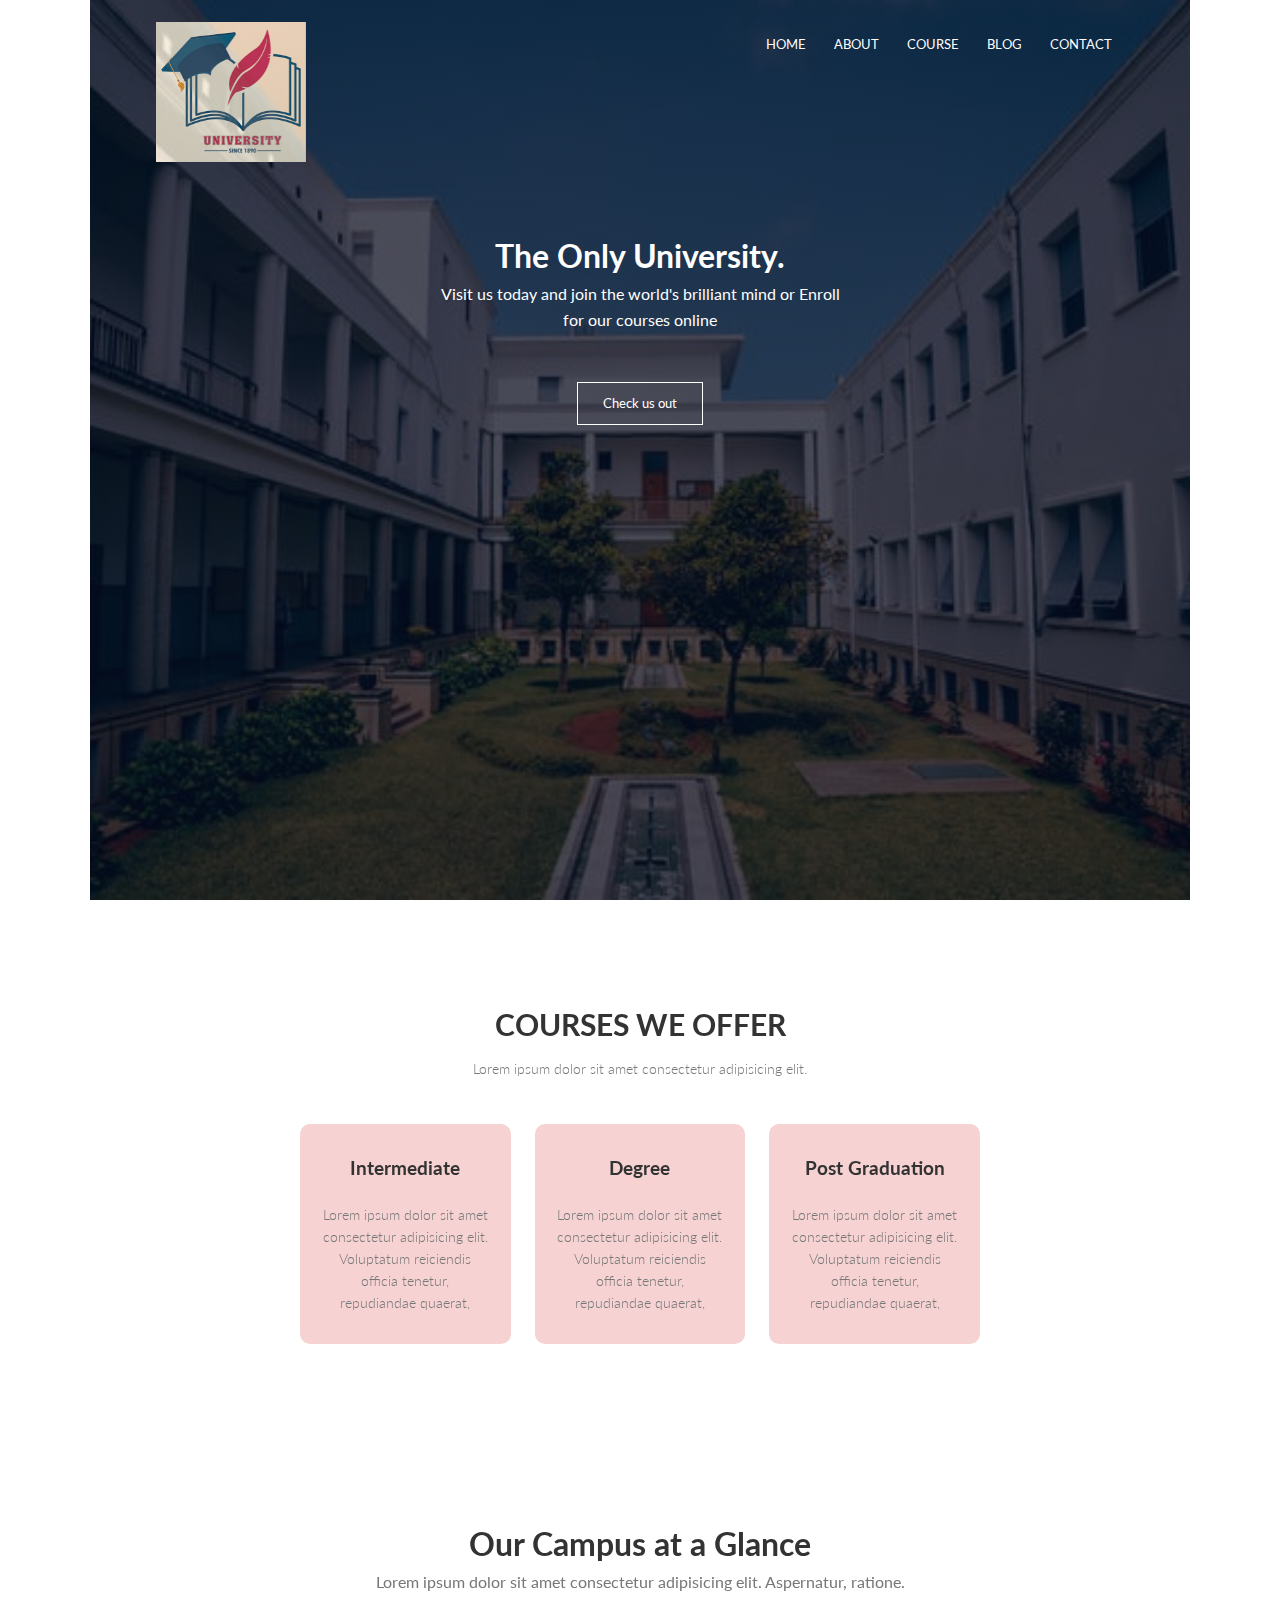
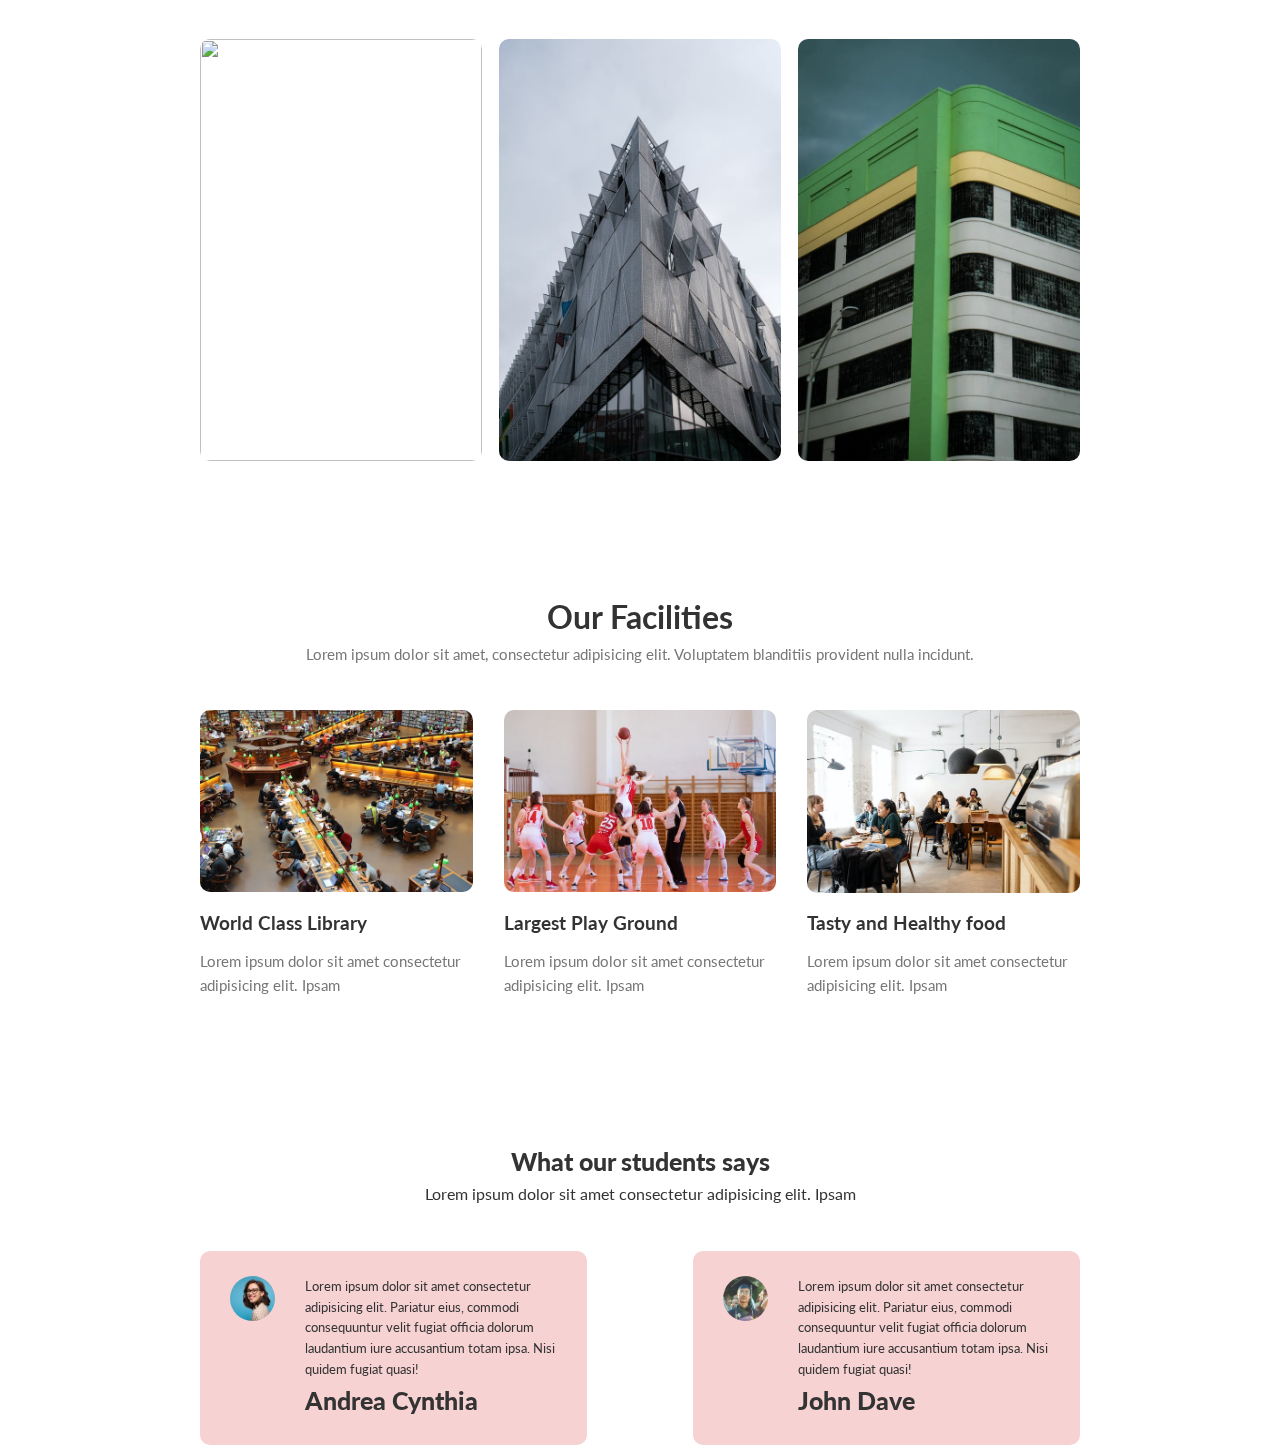
==== index.html @ 273f6328 "committing my third project on university website" ====
<!DOCTYPE html>
<html lang="en">
  <head>
    <meta charset="UTF-8" />
    <meta http-equiv="X-UA-Compatible" content="IE=edge" />
    <meta name="viewport" content="width=device-width, initial-scale=1.0" />
    <title>Project C</title>
    <link rel="stylesheet" href="./styles.css" />
    <link
      rel="stylesheet"
      href="https://cdnjs.cloudflare.com/ajax/libs/font-awesome/6.2.1/css/all.min.css"
      integrity="sha512-MV7K8+y+gLIBoVD59lQIYicR65iaqukzvf/nwasF0nqhPay5w/9lJmVM2hMDcnK1OnMGCdVK+iQrJ7lzPJQd1w=="
      crossorigin="anonymous"
      referrerpolicy="no-referrer"
    />
    <link
      href="https://fonts.googleapis.com/css2?family=Nunito:wght@400;700&display=swap"
      rel="stylesheet"
    />
    <link
      rel="stylesheet"
      href="https://cdn.jsdelivr.net/npm/@fortawesome/fontawesome-free@6.2.1/css/fontawesome.min.css"
    />
  </head>
  <body>
    <header class="header">
      <nav>
        <a href="#"><img class="navimg" src="./images/logo.png" alt="" /></a>
        <div class="nav-links" id="navLinks">
          <i class="fa fa-times" onclick="hidemenu()"></i>
          <ul>
            <li><a href="">HOME</a></li>
            <li><a href="">ABOUT</a></li>
            <li><a href="">COURSE</a></li>
            <li><a href="">BLOG</a></li>
            <li><a href="">CONTACT</a></li>
          </ul>
        </div>
        <i class="fa fa-bars" onclick="showmenu()"></i>
      </nav>

      <div class="back-text">
        <h1>The only university.</h1>
        <p>
          Visit us today and join the world's brilliant mind or Enroll for our
          courses online
        </p>
        <a href="" class="a-btn">Check us out</a>
      </div>
    </header>

    <main>
      <section class="courses">
        <h1>COURSES WE OFFER</h1>
        <p>Lorem ipsum dolor sit amet consectetur adipisicing elit.</p>

        <div class="row">
          <div class="course-color">
            <h3>Intermediate</h3>
            <p>
              Lorem ipsum dolor sit amet consectetur adipisicing elit.
              Voluptatum reiciendis officia tenetur, repudiandae quaerat,
            </p>
          </div>
          <div class="course-color">
            <h3>Degree</h3>
            <p>
              Lorem ipsum dolor sit amet consectetur adipisicing elit.
              Voluptatum reiciendis officia tenetur, repudiandae quaerat,
            </p>
          </div>
          <div class="course-color">
            <h3>Post Graduation</h3>
            <p>
              Lorem ipsum dolor sit amet consectetur adipisicing elit.
              Voluptatum reiciendis officia tenetur, repudiandae quaerat,
            </p>
          </div>
        </div>
      </section>
      <!-- campus -->
      <section class="campus">
        <h1>Our Campus at a Glance</h1>
        <p>
          Lorem ipsum dolor sit amet consectetur adipisicing elit. Aspernatur,
          ratione.
        </p>

        <div class="row">
          <div class="campus-col">
            <img src="./images/Lond.jpeg" alt="" />
            <div class="layer"><h3>LONDON</h3></div>
          </div>

          <div class="campus-col">
            <img src="./images/NEWYORK.jpeg" alt="" />
            <div class="layer"><h3>NEW YORK</h3></div>
          </div>

          <div class="campus-col">
            <img src="./images/washingthon.webp" alt="" />
            <div class="layer"><h3>WASHIGHTON</h3></div>
          </div>
        </div>
      </section>
      <!-- facilities -->
      <section class="facilities">
        <h1>Our Facilities</h1>
        <p>
          Lorem ipsum dolor sit amet, consectetur adipisicing elit. Voluptatem
          blanditiis provident nulla incidunt.
        </p>
        <div class="row">
          <div class="facilities-col">
            <img src="./images/library.jpeg" alt="" />
            <h3>World Class Library</h3>
            <p>
              Lorem ipsum dolor sit amet consectetur adipisicing elit. Ipsam
            </p>
          </div>
          <div class="facilities-col">
            <img src="./images/basket.jpeg" alt="" />
            <h3>Largest Play Ground</h3>
            <p>
              Lorem ipsum dolor sit amet consectetur adipisicing elit. Ipsam
            </p>
          </div>
          <div class="facilities-col">
            <img src="./images/cafeteria.jpeg" alt="" />
            <h3>Tasty and Healthy food</h3>
            <p>
              Lorem ipsum dolor sit amet consectetur adipisicing elit. Ipsam
            </p>
          </div>
        </div>
      </section>

      <section class="testimonials">
        <h3>What our students says</h3>
        <p>Lorem ipsum dolor sit amet consectetur adipisicing elit. Ipsam</p>

        <div class="row">
          <div class="testimonial-col">
            <img src="./images/Andrea Cynthia.jpg" alt="" />
            <div>
              <p>
                Lorem ipsum dolor sit amet consectetur adipisicing elit.
                Pariatur eius, commodi consequuntur velit fugiat officia dolorum
                laudantium iure accusantium totam ipsa. Nisi quidem fugiat
                quasi!
              </p>
              <h3>Andrea Cynthia</h3>
              <i class="fa fa-star" aria-hidden="true"></i
              ><i class="fa fa-star" aria-hidden="true"></i
              ><i class="fa fa-star" aria-hidden="true"></i
              ><i class="fa fa-star" aria-hidden="true"></i
              ><i class="fa fa-star-o" aria-hidden="true"></i>
              <i class="fa-solid fa-star-half-stroke"></i>
            </div>
          </div>
          <div class="testimonial-col">
            <img src="./images/male student.jpeg" alt="" />
            <div>
              <p>
                Lorem ipsum dolor sit amet consectetur adipisicing elit.
                Pariatur eius, commodi consequuntur velit fugiat officia dolorum
                laudantium iure accusantium totam ipsa. Nisi quidem fugiat
                quasi!
              </p>
              <h3>John Dave</h3>
              <i class="fa fa-star" aria-hidden="true"></i
              ><i class="fa fa-star" aria-hidden="true"></i
              ><i class="fa fa-star" aria-hidden="true"></i
              ><i class="fa fa-star" aria-hidden="true"></i>
              <i class="fa fa-star-half-o" aria-hidden="true"></i>
              <i class="fa-regular fa-star"></i>
            </div>
          </div>
        </div>
      </section>
    </main>

    <!-- MY FIRST JAVASCRIPT (TOGGLE) -->
    <script>
      var navLinks = document.getElementById("navLinks");
      function showmenu() {
        navLinks.style.right = "0";
      }
      function hidemenu() {
        navLinks.style.right = "-200px";
      }
    </script>
  </body>
</html>
---- styles.css ----
@import url("https://fonts.googleapis.com/css2?family=Lato:wght@300;400;700&display=swap");

* {
  margin: 0;
  padding: 0;
  box-sizing: border-box;
}

:root {
  --primarycolor: #047aed;
  --secondarycolor: #f44336;
}

a {
  list-style: none;
  text-decoration: none;
  color: white;
  font-size: 13px;
  cursor: pointer;
}
body {
  font-family: lato;
  line-height: 1.6;
  color: #333;
  max-width: 1100px;
  width: 100%;
  margin: 0 auto;
}
.header {
  min-height: 100vh;
  width: 100%;
  background-image: linear-gradient(rgba(4, 9, 30, 0.7), rgba(4, 9, 30, 0.7)),
    url(./images/building.jpeg);
  background-position: center;
  background-size: cover;
  background-attachment: fixed;
  position: relative;
}
nav {
  display: flex;
  padding: 2% 6%;
  justify-content: space-between;
  align-items: centre;
}
.navimg {
  mix-blend-mode: exclusion;

  width: 150px;
}

.nav-links {
  flex: 1;
  text-align: right;
}

.nav-links ul li {
  display: inline-block;
  padding: 8px 12px;
  position: relative;
}
.nav-links ul li::after {
  content: "";
  width: 0%;
  height: 2px;
  background: var(--secondarycolor);
  display: block;
  margin: auto;
  transition: 0.5s;
}
.nav-links ul li:hover::after {
  width: 100%;
}

.back-text {
  color: #fff;
  display: flex;
  flex-direction: column;
  justify-content: center;
  align-items: center;
  margin-top: 40px;
  text-align: center;
}
.back-text h1 {
  text-transform: capitalize;
}
.back-text p {
  width: 400px;
}
.a-btn {
  margin: 50px;
  display: inline-block;
  border: 1px solid;
  padding: 10px 25px;
  background: transparent;
  position: relative;
}
.a-btn:hover {
  background-color: var(--secondarycolor);
  border: var(--secondarycolor);
  transition: 1s;
}
nav .fa {
  display: none;
}
/* courses */
.courses {
  padding: 100px;
  text-align: center;
  margin: auto;
  width: 80%;
}
.courses h1 {
  font-size: 30px;
  font-weight: bold;
}

.courses p {
  color: #777;
  font-size: 14px;
  font-weight: 300;
  line-height: 22px;
  padding: 10px;
}

.row {
  display: flex;
  margin-top: 5%;
  justify-content: space-between;
}

.course-color {
  background-color: #f6d2d2;
  border-radius: 10px;
  margin-bottom: 5%;
  padding: 20px 12px;
  flex-basis: 31%;
  transition: 0.5s;
}
.course-color:hover {
  box-shadow: 0 0 20px 0 rgba(0, 0, 0, 0.2);
}

.course-color h3 {
  font-weight: bold;
  text-align: center;
  margin: 10px 0;
}
/* campus */
.campus {
  width: 80%;
  margin: 0 auto;
  text-align: center;
  padding-top: 40px;
}

.campus-col {
  flex-basis: 32%;
  border-radius: 10px;
  margin-bottom: 30px;
  position: relative;
  overflow: hidden;
}

.campus-col img {
  width: 100%;
  height: 100%;
  display: block;
}

.layer {
  background: transparent;
  position: absolute;
  top: 0;

  height: 100%;
  width: 100%;
  transition: 0.5s;
}
.layer h3 {
  width: 100%;
  color: #fff;
  font-weight: 700;
  font-size: 20px;
  position: absolute;
  bottom: 0;
  left: 50%;
  transform: translateX(-50%);
  opacity: 0;
  transition: 0.5s;
}
.layer:hover h3 {
  opacity: 1;
  bottom: 50%;
}
.layer:hover {
  background: rgba(226, 0, 0, 0.7);
}

.campus p {
  color: #777;
}

/* facilities */
.facilities {
  text-align: center;
  margin: auto;
  width: 80%;
  text-align: center;
  margin-top: 100px;
}
.facilities p {
  color: #777;

  margin: auto;
  font-size: 15px;
}

.facilities h3 {
  text-align: left;
  margin: auto;

  margin: 10px 0;
}

.facilities-col {
  flex-basis: 31%;
  border-radius: 10px;
  margin-bottom: 5%;
  text-align: left;
}
.facilities-col img {
  width: 100%;
  border-radius: 10px;
}

/* testimonials */

.testimonials {
  width: 80%;
  margin: auto;
  padding-top: 100px;
  text-align: center;
}
.testimonials h3 {
  font-weight: 900;
  font-size: 25px;
}

.testimonial-col {
  flex-basis: 44%;
  border-radius: 10px;
  padding-bottom: 5%;
  text-align: left;
  background-color: #f6d2d2;
  padding: 25px;
  cursor: pointer;
  display: flex;
}
.testimonial-col img {
  height: 45px;
  width: 45px;
  margin-left: 5px;
  margin-right: 30px;
  border-radius: 50%;
  object-fit: cover;
}

.testimonial-col p {
  padding: 0;
  font-size: 13px;
}

.testimonial-col h3 {
  text-align: left;
}
.testimonial-col .fa {
  color: #f74134;
}
@media (max-width: 700px) {
  .back-text h1 {
    font-size: 20px;
  }
  .back-text p {
    font-size: 13px;
  }
  .nav-links ul li {
    display: block;
  }
  .nav-links {
    position: absolute;
    background: var(--secondarycolor);
    width: 200px;
    height: 100vh;
    top: 0;
    right: -200px;
    text-align: left;
    z-index: 2;
    transition: 1s;
  }
  .navimg {
    width: 100px;
  }
  nav .fa {
    display: block;
    color: #fff;
    margin: 10px;
    font-size: 22px;
    cursor: pointer;
  }
  .nav-links ul {
    margin-top: 30px;
  }
  .nav-links ul a {
    font-size: 10px;
  }
  .row {
    flex-direction: column;
  }
}
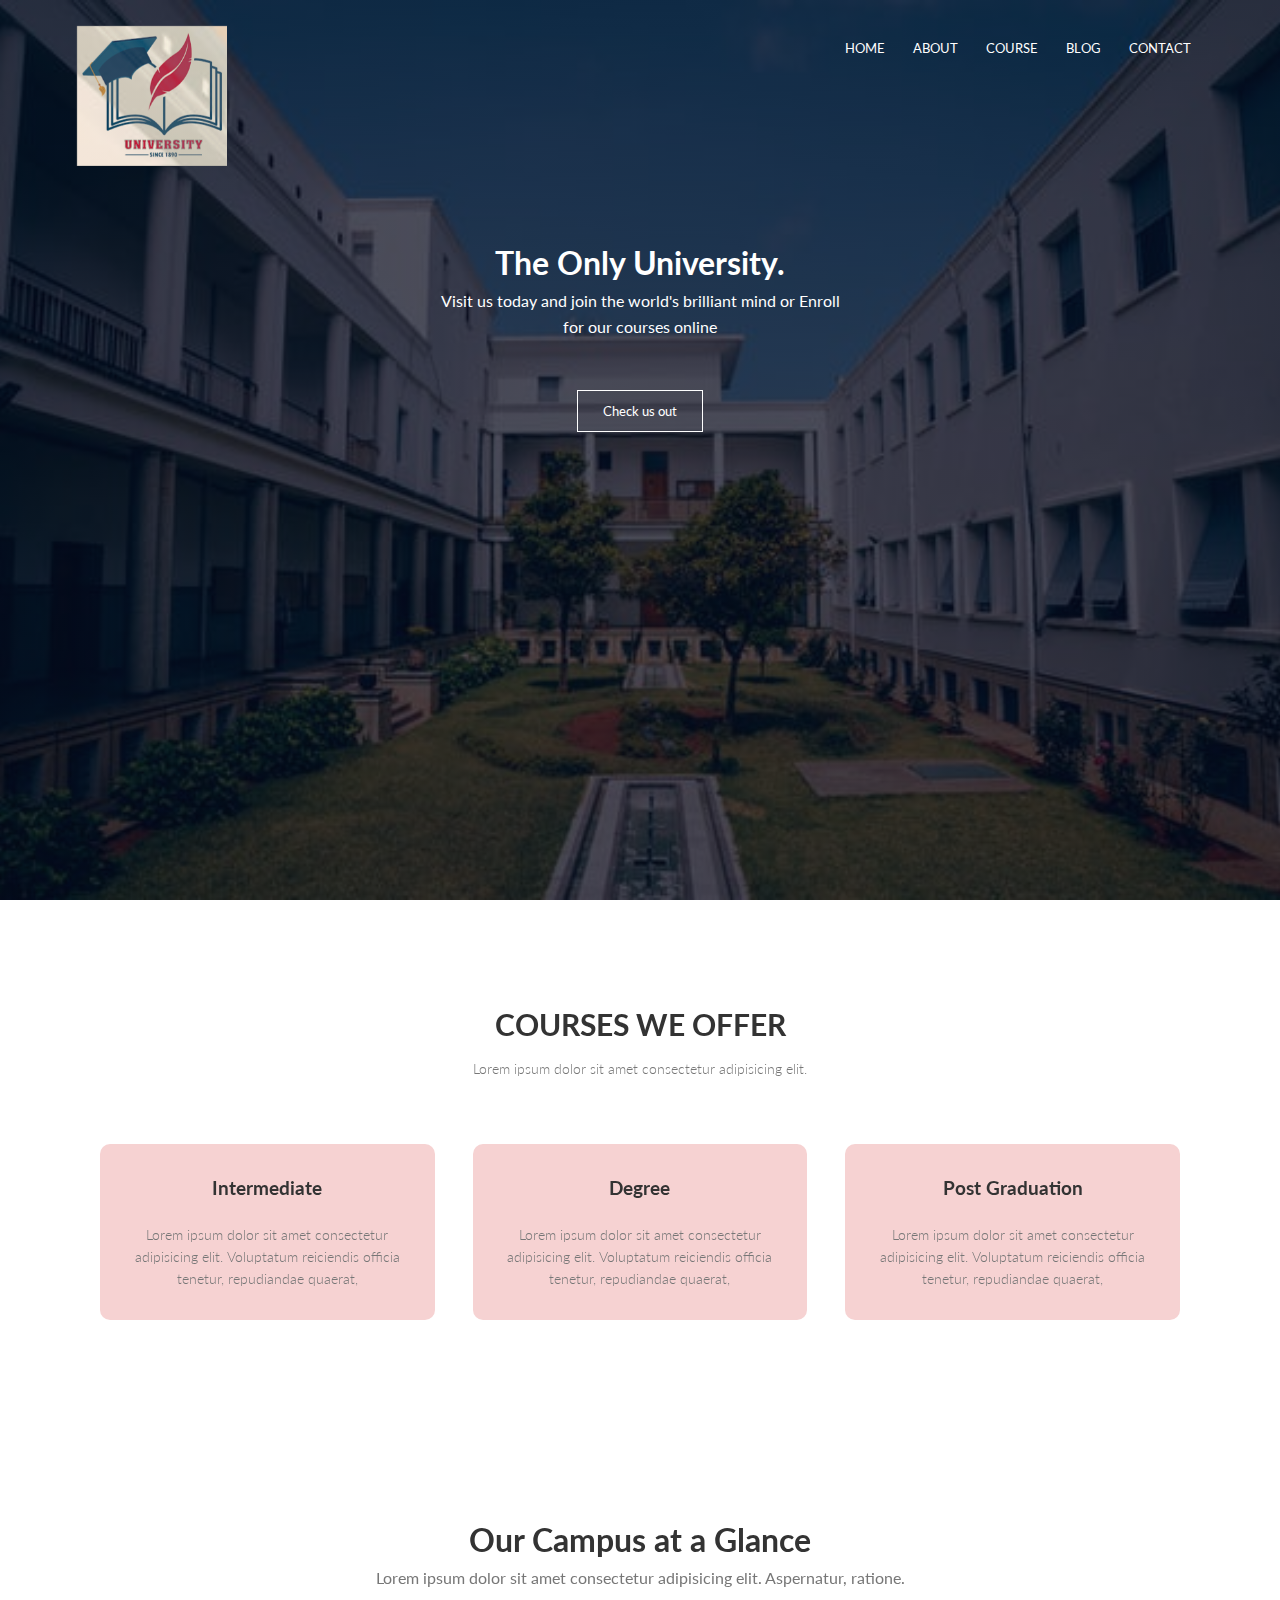
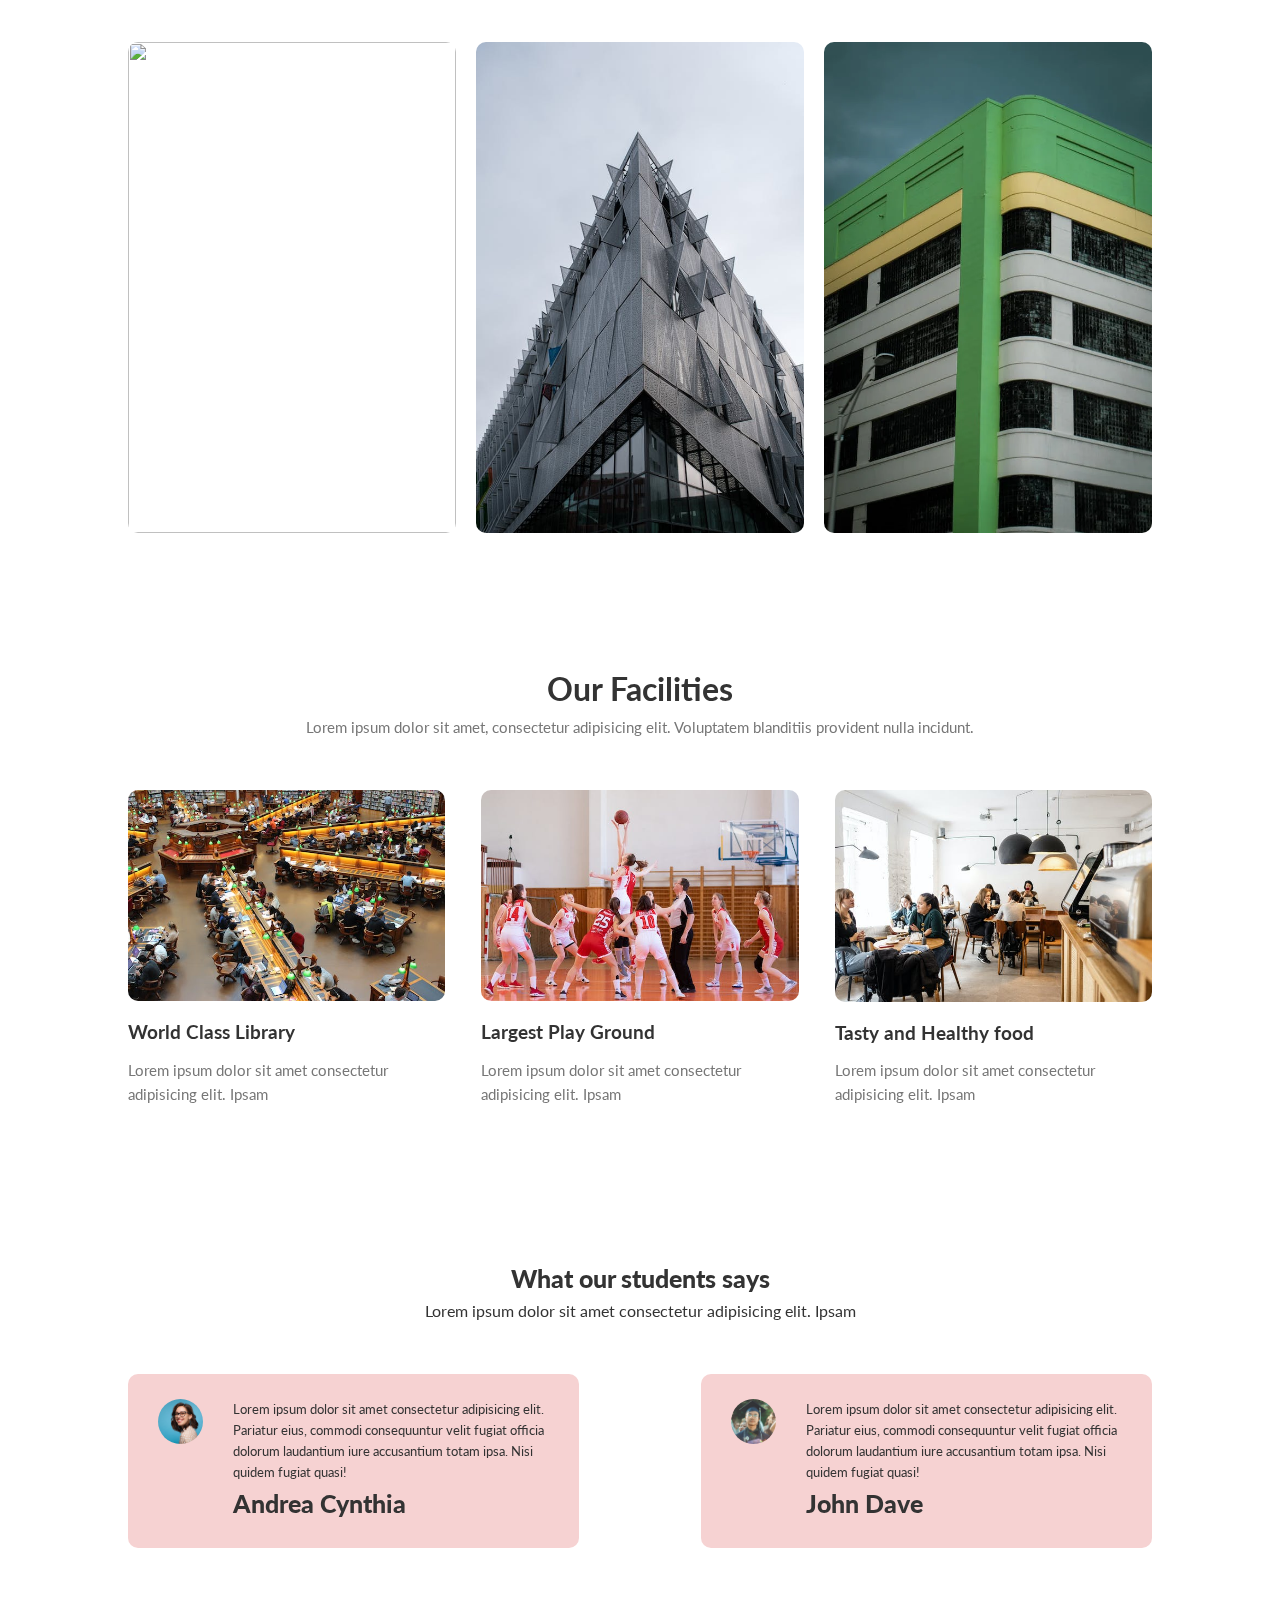
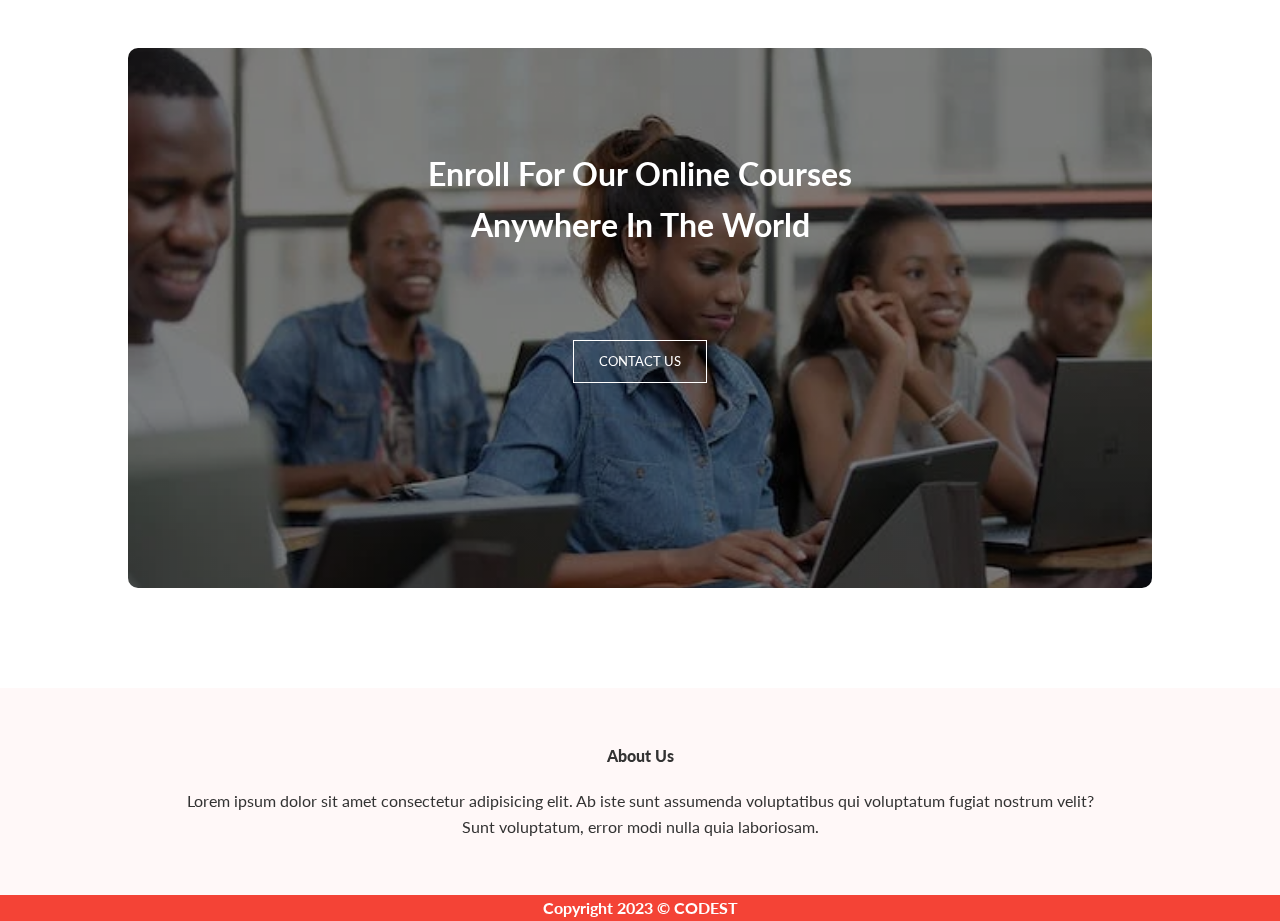
==== commit ec8c70fe: "committing the home page of my university website" ====
--- a/index.html
+++ b/index.html
@@ -178,8 +178,36 @@
           </div>
         </div>
       </section>
+
+      <!-- call to action -->
+      <section class="cta">
+        <h1>
+          Enroll for our Online courses <br />
+          anywhere in the world
+        </h1>
+
+        <a href="" class="a-btn">CONTACT US</a>
+      </section>
     </main>
 
+    <footer>
+      <h4>About Us</h4>
+      <p>
+        Lorem ipsum dolor sit amet consectetur adipisicing elit. Ab iste sunt
+        assumenda voluptatibus qui voluptatum fugiat nostrum velit? <br />
+        Sunt voluptatum, error modi nulla quia laboriosam.
+      </p>
+
+      <div class="social">
+        <a href="#"><i class="fab fa-twitter fa-2x"></i></a>
+        <a href="#"><i class="fab fa-facebook fa-2x"></i></a>
+        <a href="#"><i class="fab fa-instagram fa-2x"></i></a>
+        <a href="#"><i class="fab fa-whatsapp fa-2x"></i></a>
+      </div>
+    </footer>
+    <div class="copy">
+      <h4>Copyright 2023 &copy; CODEST</h4>
+    </div>
     <!-- MY FIRST JAVASCRIPT (TOGGLE) -->
     <script>
       var navLinks = document.getElementById("navLinks");
--- a/styles.css
+++ b/styles.css
@@ -22,7 +22,7 @@
   font-family: lato;
   line-height: 1.6;
   color: #333;
-  max-width: 1100px;
+
   width: 100%;
   margin: 0 auto;
 }
@@ -107,7 +107,7 @@
   padding: 100px;
   text-align: center;
   margin: auto;
-  width: 80%;
+  width: 100%;
 }
 .courses h1 {
   font-size: 30px;
@@ -276,6 +276,57 @@
 .testimonial-col .fa {
   color: #f74134;
 }
+
+.cta {
+  margin: 100px auto;
+  width: 80%;
+  height: 60vh;
+  background-image: linear-gradient(rgba(0, 0, 0, 0.5), rgba(0, 0, 0, 0.5)),
+    url(./images/laptops.webp);
+  background-position: center;
+  background-size: cover;
+  border-radius: 10px;
+  text-align: center;
+  padding: 100px 0;
+}
+.cta h1 {
+  color: white;
+  text-transform: capitalize;
+  padding: 0;
+  margin-bottom: 40px;
+}
+
+/* footer */
+footer {
+  text-align: center;
+  padding: 30px 0;
+  background-color: #fff8f8;
+}
+footer h4 {
+  margin: 25px 0 20px 0;
+  font-weight: 900;
+}
+
+.social .fab {
+  color: #f44336;
+  margin: 0 10px;
+  padding: 18px 0;
+}
+
+.copy {
+  background-color: #f44336;
+  color: #fff;
+  text-align: center;
+  padding: 15px auto;
+}
+
+.copy h4 {
+  padding: 150px auto;
+}
+/* main {
+  max-width: 1100px;
+  margin: auto;
+} */
 @media (max-width: 700px) {
   .back-text h1 {
     font-size: 20px;
@@ -316,4 +367,15 @@
   .row {
     flex-direction: column;
   }
-}
+
+  .testimonial-col img {
+    margin-left: 0px;
+    margin-right: 15px;
+  }
+  .testimonial-col {
+    margin: 15px 0;
+  }
+  .cta h1 {
+    font-size: 24px;
+  }
+}
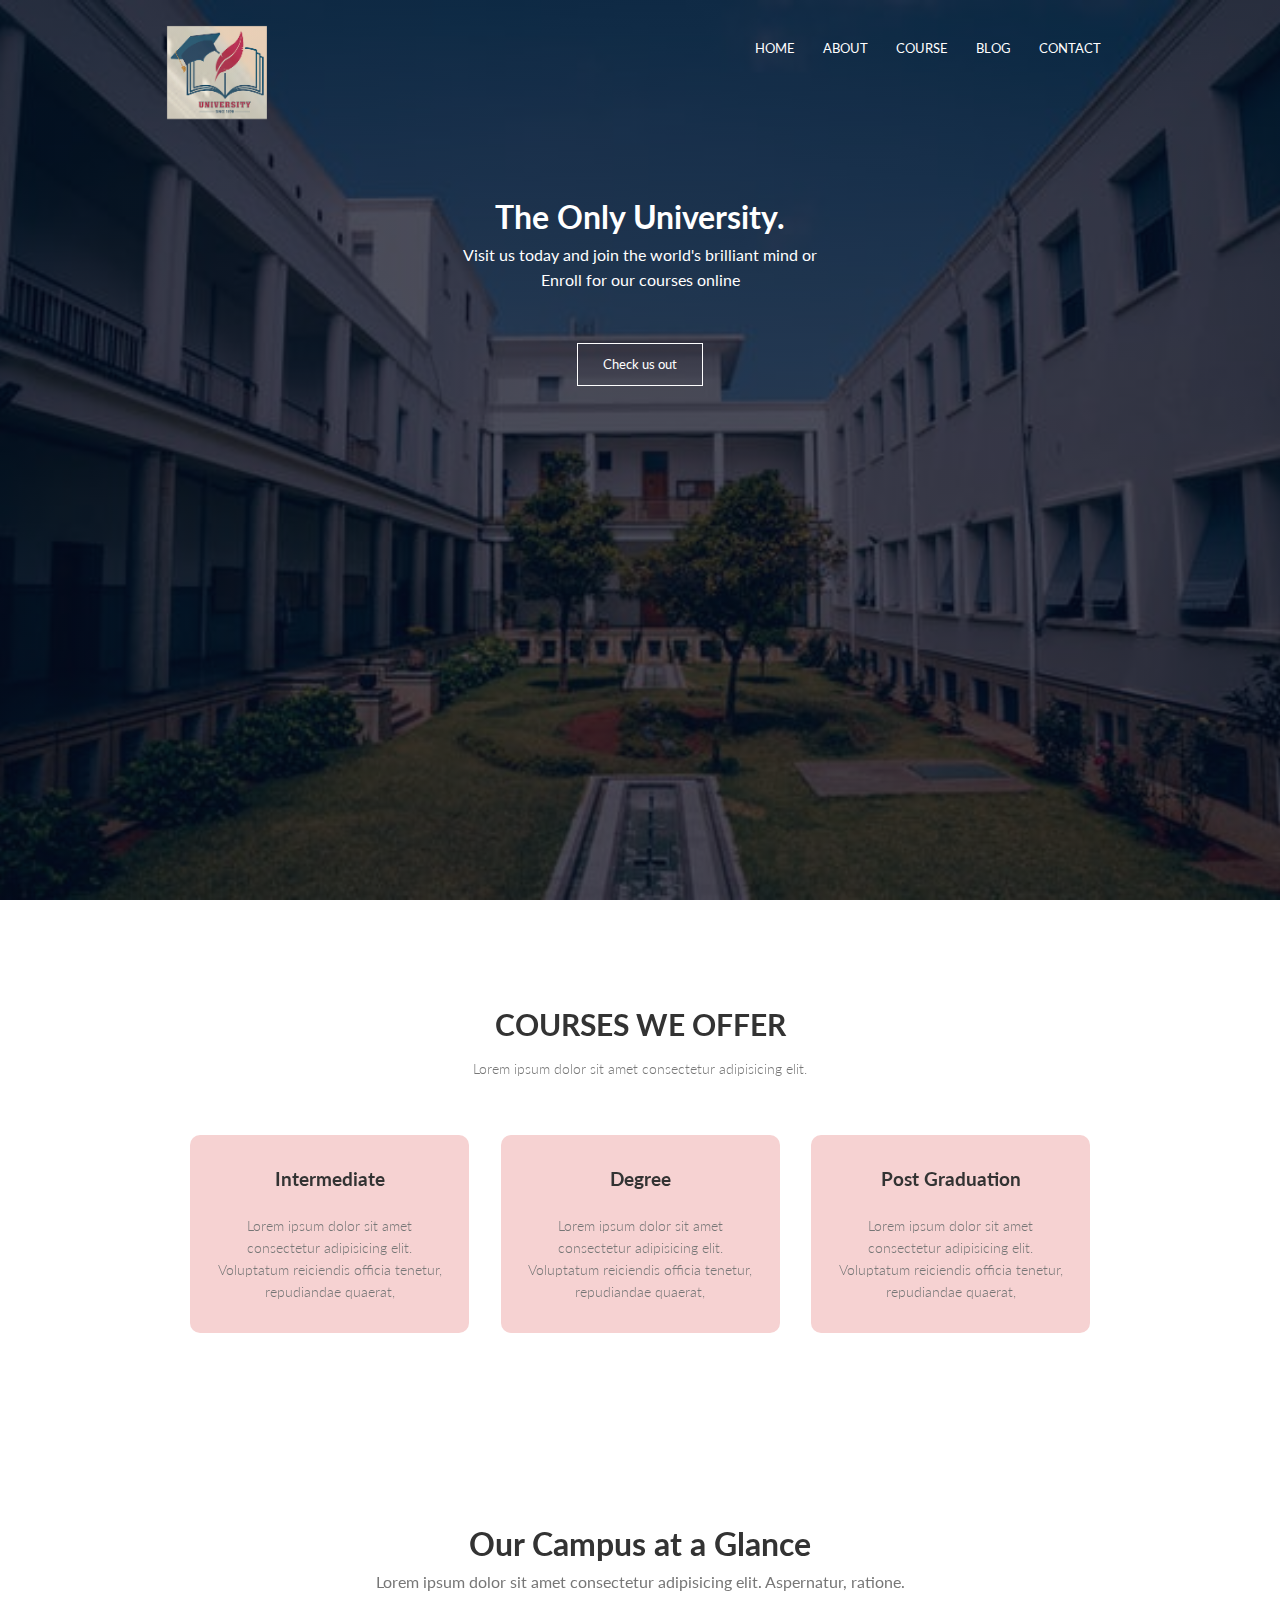
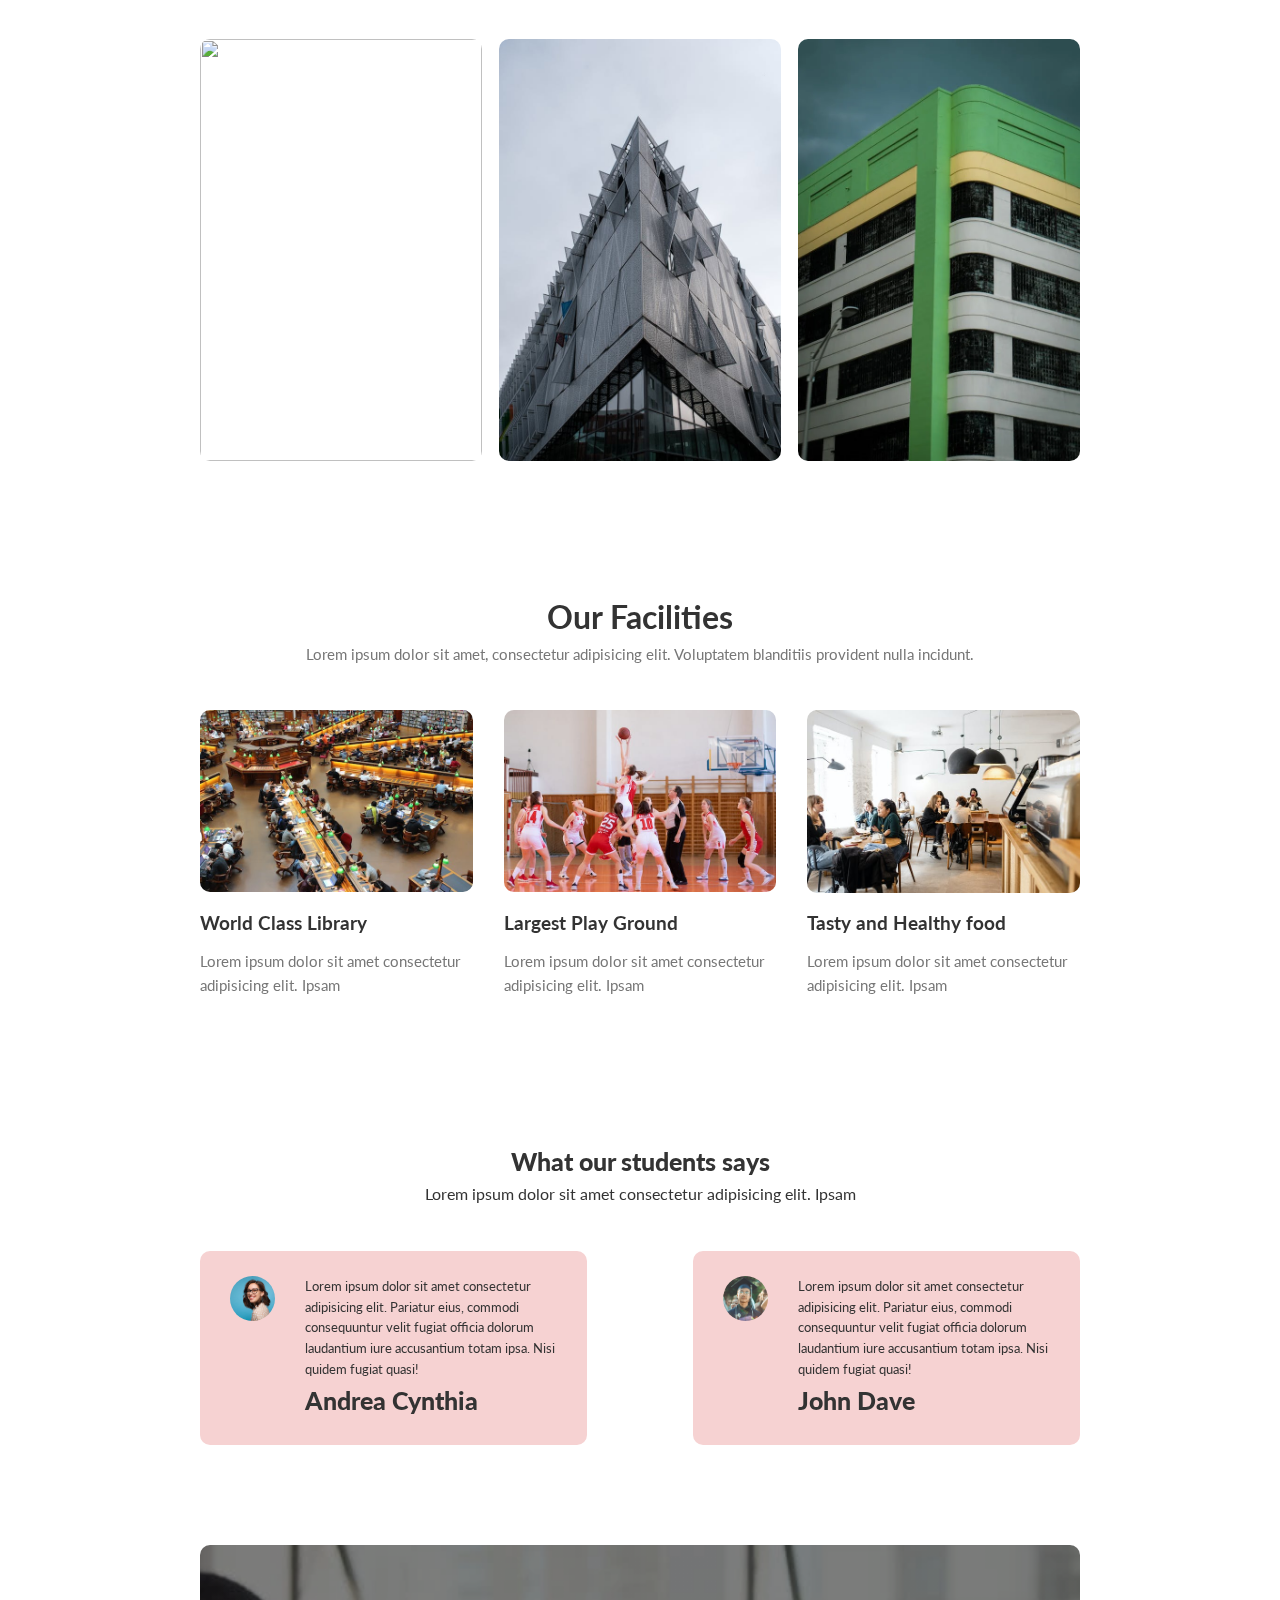
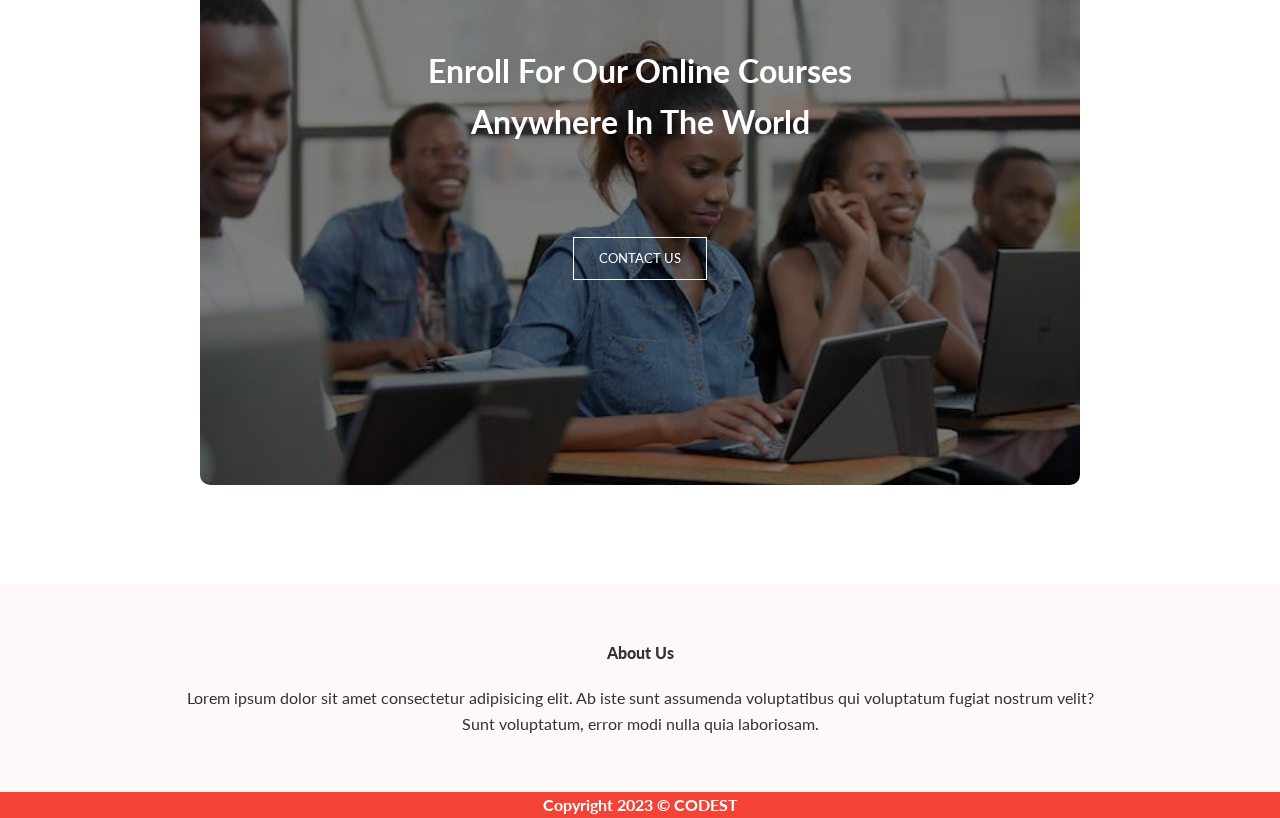
==== commit 88fed3b5: "commit changes" ====
--- a/index.html
+++ b/index.html
@@ -17,17 +17,12 @@
       href="https://fonts.googleapis.com/css2?family=Nunito:wght@400;700&display=swap"
       rel="stylesheet"
     />
-    <link
-      rel="stylesheet"
-      href="https://cdn.jsdelivr.net/npm/@fortawesome/fontawesome-free@6.2.1/css/fontawesome.min.css"
-    />
   </head>
   <body>
     <header class="header">
       <nav>
         <a href="#"><img class="navimg" src="./images/logo.png" alt="" /></a>
         <div class="nav-links" id="navLinks">
-          <i class="fa fa-times" onclick="hidemenu()"></i>
           <ul>
             <li><a href="">HOME</a></li>
             <li><a href="">ABOUT</a></li>
@@ -36,14 +31,13 @@
             <li><a href="">CONTACT</a></li>
           </ul>
         </div>
-        <i class="fa fa-bars" onclick="showmenu()"></i>
       </nav>
 
       <div class="back-text">
         <h1>The only university.</h1>
         <p>
-          Visit us today and join the world's brilliant mind or Enroll for our
-          courses online
+          Visit us today and join the world's brilliant mind or <br />
+          Enroll for our courses online
         </p>
         <a href="" class="a-btn">Check us out</a>
       </div>
@@ -106,7 +100,7 @@
       <!-- facilities -->
       <section class="facilities">
         <h1>Our Facilities</h1>
-        <p>
+        <p class="first">
           Lorem ipsum dolor sit amet, consectetur adipisicing elit. Voluptatem
           blanditiis provident nulla incidunt.
         </p>
@@ -208,15 +202,5 @@
     <div class="copy">
       <h4>Copyright 2023 &copy; CODEST</h4>
     </div>
-    <!-- MY FIRST JAVASCRIPT (TOGGLE) -->
-    <script>
-      var navLinks = document.getElementById("navLinks");
-      function showmenu() {
-        navLinks.style.right = "0";
-      }
-      function hidemenu() {
-        navLinks.style.right = "-200px";
-      }
-    </script>
   </body>
 </html>
--- a/styles.css
+++ b/styles.css
@@ -41,11 +41,18 @@
   padding: 2% 6%;
   justify-content: space-between;
   align-items: centre;
+  max-width: 1100px;
+  margin: 0 auto;
+}
+
+main {
+  max-width: 1100px;
+  margin: 0 auto;
 }
 .navimg {
   mix-blend-mode: exclusion;
 
-  width: 150px;
+  width: 100px;
 }
 
 .nav-links {
@@ -76,6 +83,7 @@
   display: flex;
   flex-direction: column;
   justify-content: center;
+
   align-items: center;
   margin-top: 40px;
   text-align: center;
@@ -334,22 +342,23 @@
   .back-text p {
     font-size: 13px;
   }
-  .nav-links ul li {
-    display: block;
+
+  nav {
+    display: flex;
+    flex-direction: column;
   }
   .nav-links {
-    position: absolute;
-    background: var(--secondarycolor);
-    width: 200px;
-    height: 100vh;
-    top: 0;
-    right: -200px;
-    text-align: left;
-    z-index: 2;
-    transition: 1s;
-  }
+    display: flex;
+    flex-direction: column;
+    align-items: center;
+    justify-content: center;
+    text-align: center;
+    margin-bottom: 40px;
+    padding: 5px auto;
+  }
+
   .navimg {
-    width: 100px;
+    width: 70px;
   }
   nav .fa {
     display: block;
@@ -358,12 +367,30 @@
     font-size: 22px;
     cursor: pointer;
   }
+  .nav-links ul li {
+    display: block;
+    padding: 8px 12px;
+    position: relative;
+  }
   .nav-links ul {
-    margin-top: 30px;
-  }
+    padding: 2px auto;
+    margin: 2px auto;
+  }
+
   .nav-links ul a {
-    font-size: 10px;
-  }
+    font-size: 12px;
+    margin: 5px auto;
+  }
+
+  .courses h1 {
+    font-size: 18px;
+    width: 100%;
+  }
+
+  .campus p {
+    margin-bottom: 20px;
+  }
+
   .row {
     flex-direction: column;
   }
@@ -378,4 +405,8 @@
   .cta h1 {
     font-size: 24px;
   }
-}
+
+  .back-text {
+    margin: 0 50px;
+  }
+}
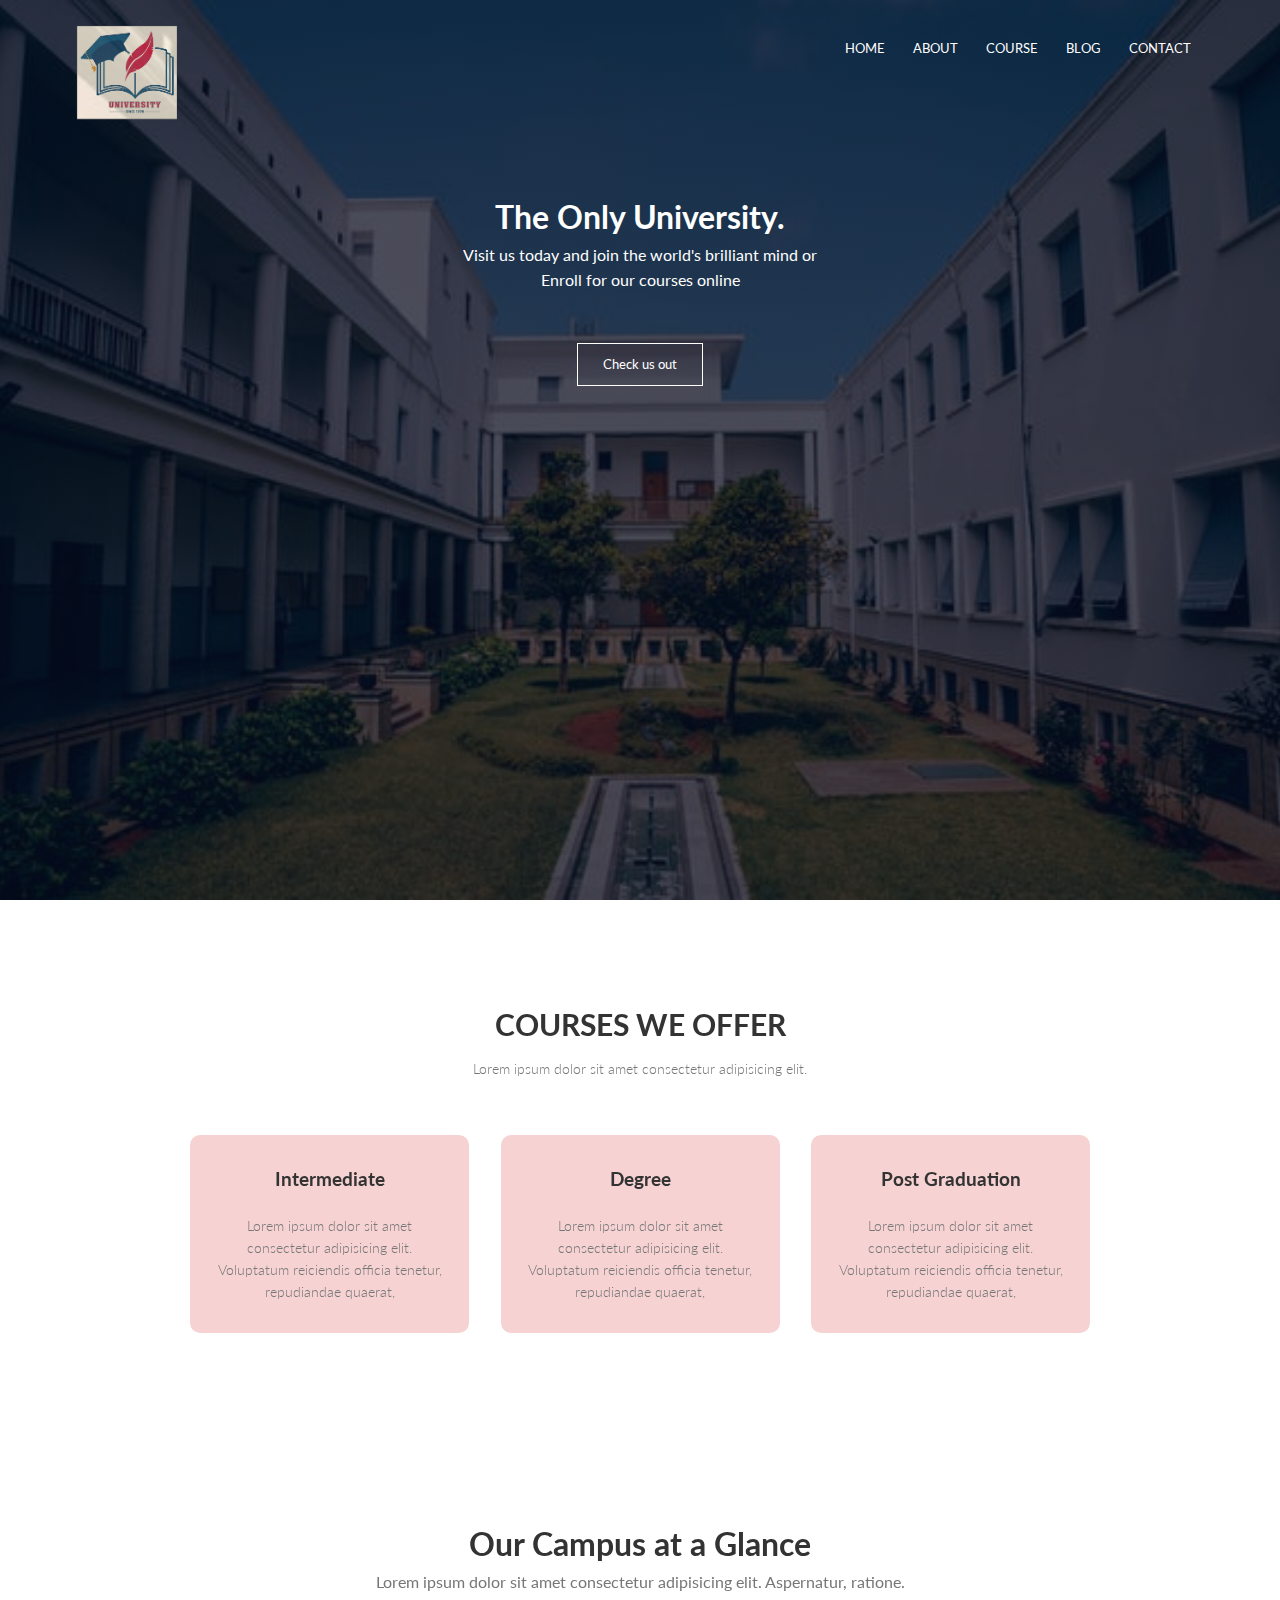
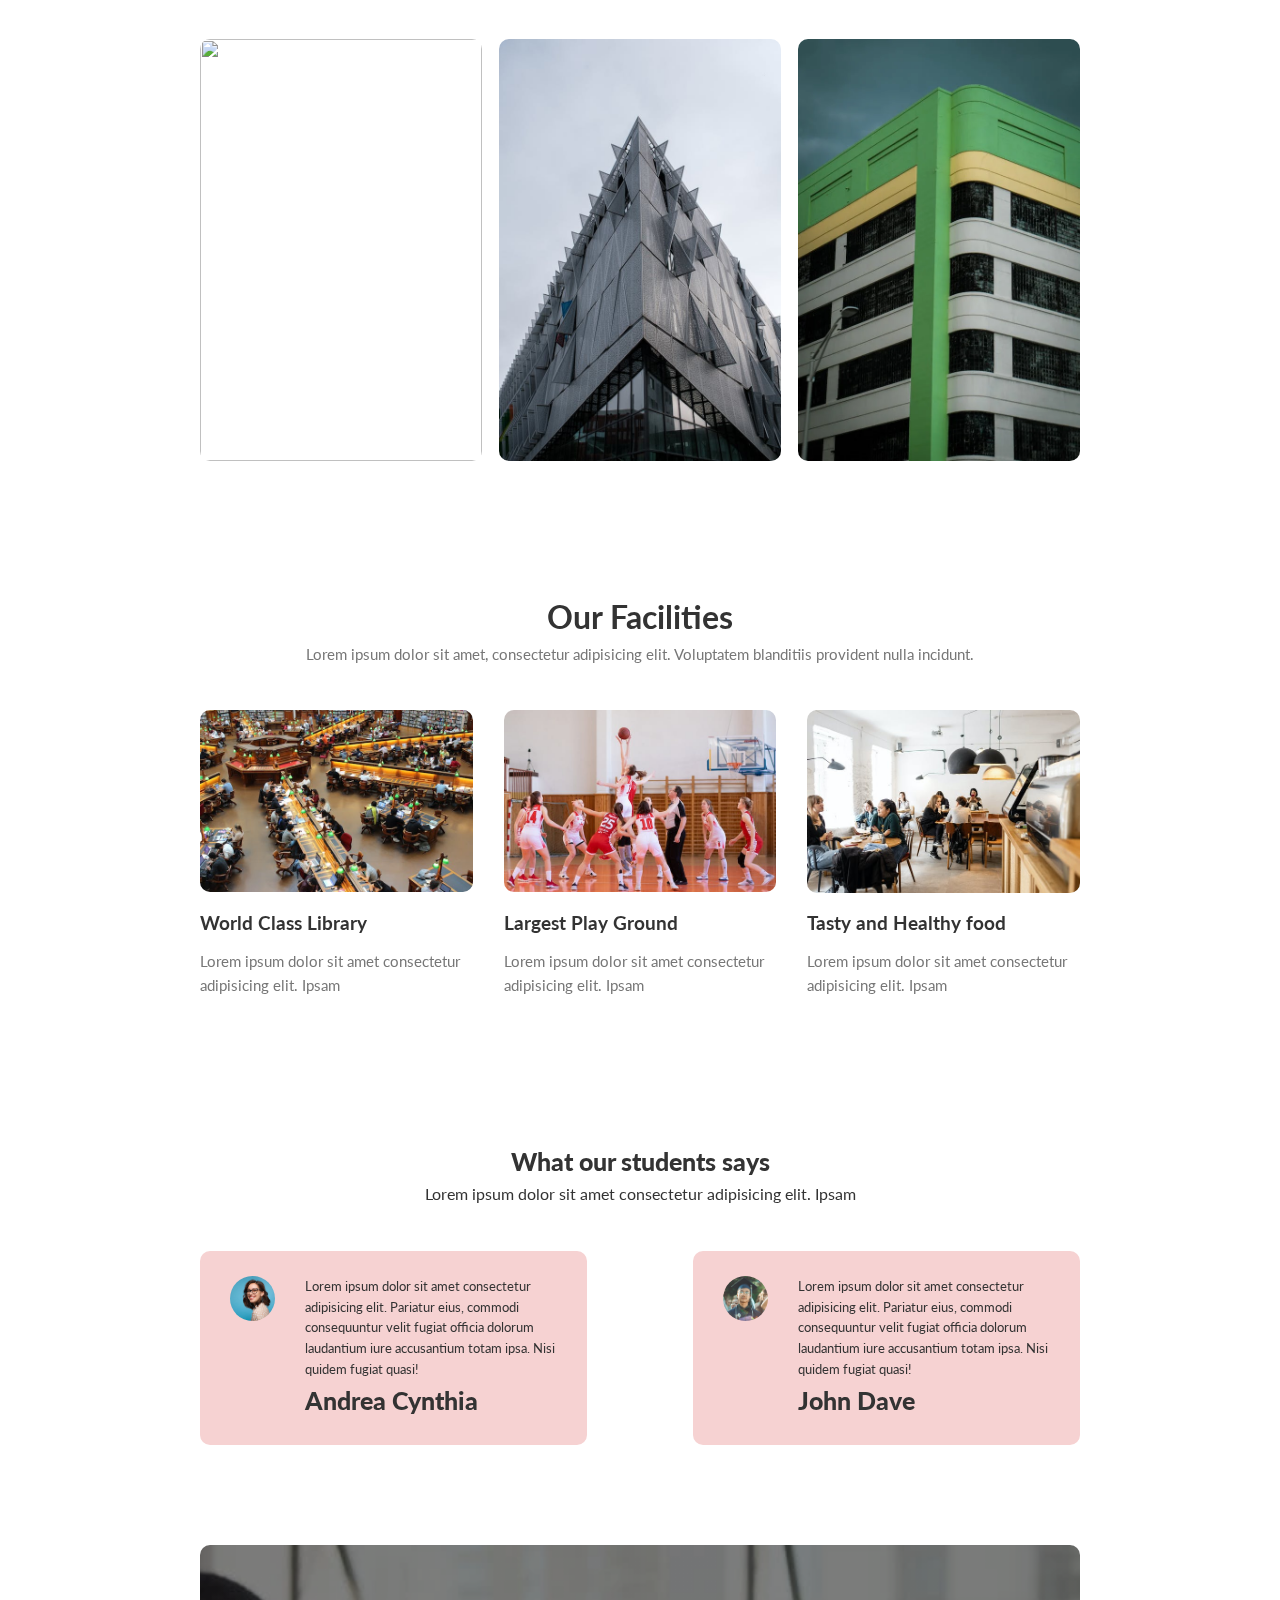
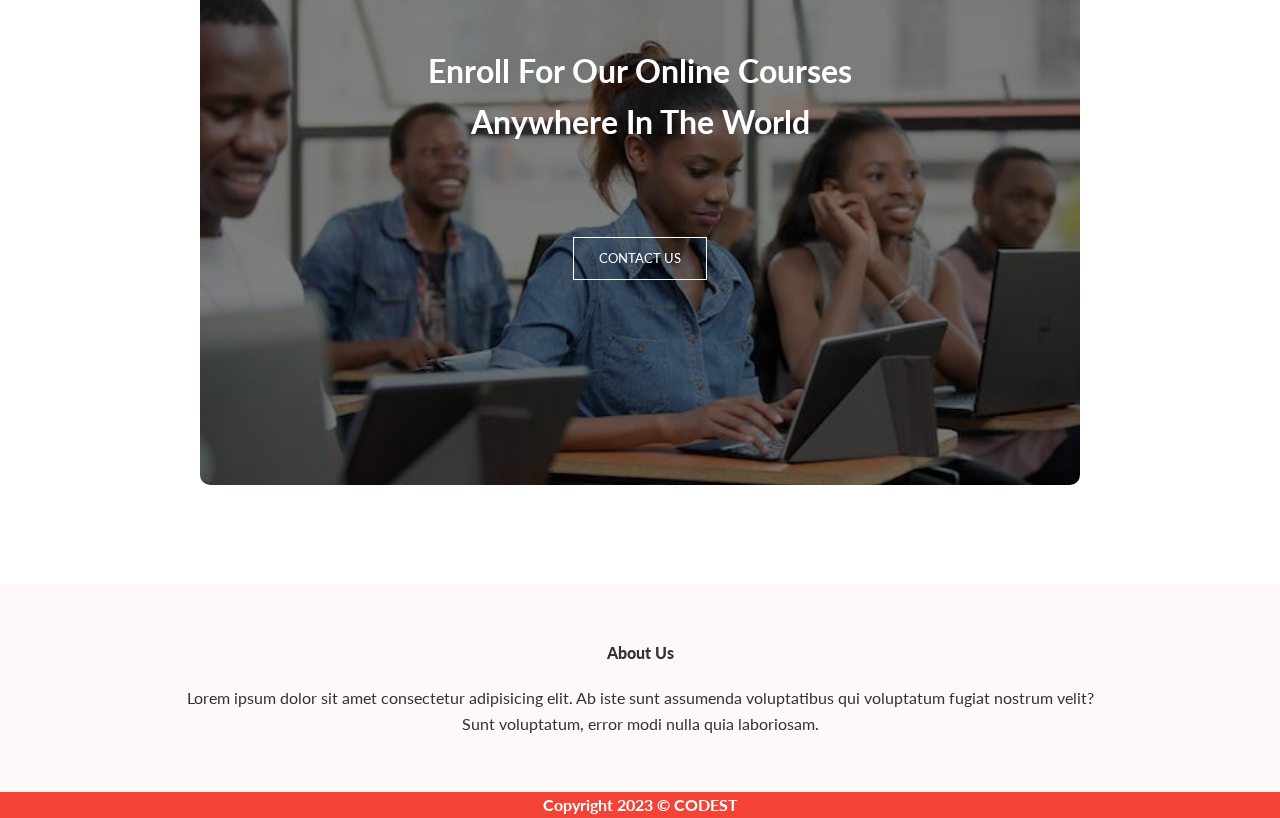
==== commit 66bd78b0: "commit about page" ====
--- a/index.html
+++ b/index.html
@@ -24,8 +24,8 @@
         <a href="#"><img class="navimg" src="./images/logo.png" alt="" /></a>
         <div class="nav-links" id="navLinks">
           <ul>
-            <li><a href="">HOME</a></li>
-            <li><a href="">ABOUT</a></li>
+            <li><a href="index.html">HOME</a></li>
+            <li><a href="about.html">ABOUT</a></li>
             <li><a href="">COURSE</a></li>
             <li><a href="">BLOG</a></li>
             <li><a href="">CONTACT</a></li>
@@ -100,7 +100,7 @@
       <!-- facilities -->
       <section class="facilities">
         <h1>Our Facilities</h1>
-        <p class="first">
+        <p>
           Lorem ipsum dolor sit amet, consectetur adipisicing elit. Voluptatem
           blanditiis provident nulla incidunt.
         </p>
--- a/styles.css
+++ b/styles.css
@@ -22,9 +22,6 @@
   font-family: lato;
   line-height: 1.6;
   color: #333;
-
-  width: 100%;
-  margin: 0 auto;
 }
 .header {
   min-height: 100vh;
@@ -41,7 +38,7 @@
   padding: 2% 6%;
   justify-content: space-between;
   align-items: centre;
-  max-width: 1100px;
+  max-width: 1400px;
   margin: 0 auto;
 }
 
@@ -326,15 +323,60 @@
   color: #fff;
   text-align: center;
   padding: 15px auto;
+  width: 100%;
 }
 
 .copy h4 {
   padding: 150px auto;
 }
-/* main {
-  max-width: 1100px;
-  margin: auto;
-} */
+
+/* about page */
+
+.sub-header {
+  height: 50vh;
+  width: 100%;
+  background-image: linear-gradient(rgba(4, 9, 30, 0.7), rgba(4, 9, 30, 0.7)),
+    url(./images/graduation.jpeg);
+
+  background-position: bottom;
+  background-size: cover;
+  background-attachment: fixed;
+
+  color: white;
+}
+
+.About-text {
+  margin-top: 20px;
+  text-align: center;
+}
+.about-us {
+  width: 80%;
+  margin: 40px auto;
+  padding: 50px 20px;
+  background-color: #fff8f8;
+}
+
+.about-col {
+  flex-basis: 48%;
+  padding: 40px 5px;
+}
+.about-col img {
+  width: 100%;
+}
+
+.about-us p {
+  padding: 15px 0;
+}
+.b-btn {
+  border: 1px solid #f44336;
+  color: #f44336;
+  background: transparent;
+  margin: 10px;
+}
+
+.b-btn:hover {
+  color: #fff;
+}
 @media (max-width: 700px) {
   .back-text h1 {
     font-size: 20px;
@@ -372,9 +414,8 @@
     padding: 8px 12px;
     position: relative;
   }
-  .nav-links ul {
-    padding: 2px auto;
-    margin: 2px auto;
+  .nav-links {
+    margin-top: 40px;
   }
 
   .nav-links ul a {
@@ -409,4 +450,11 @@
   .back-text {
     margin: 0 50px;
   }
-}
+
+  footer p {
+    margin: auto 20px;
+  }
+  .back-text p {
+    width: 100%;
+  }
+}
